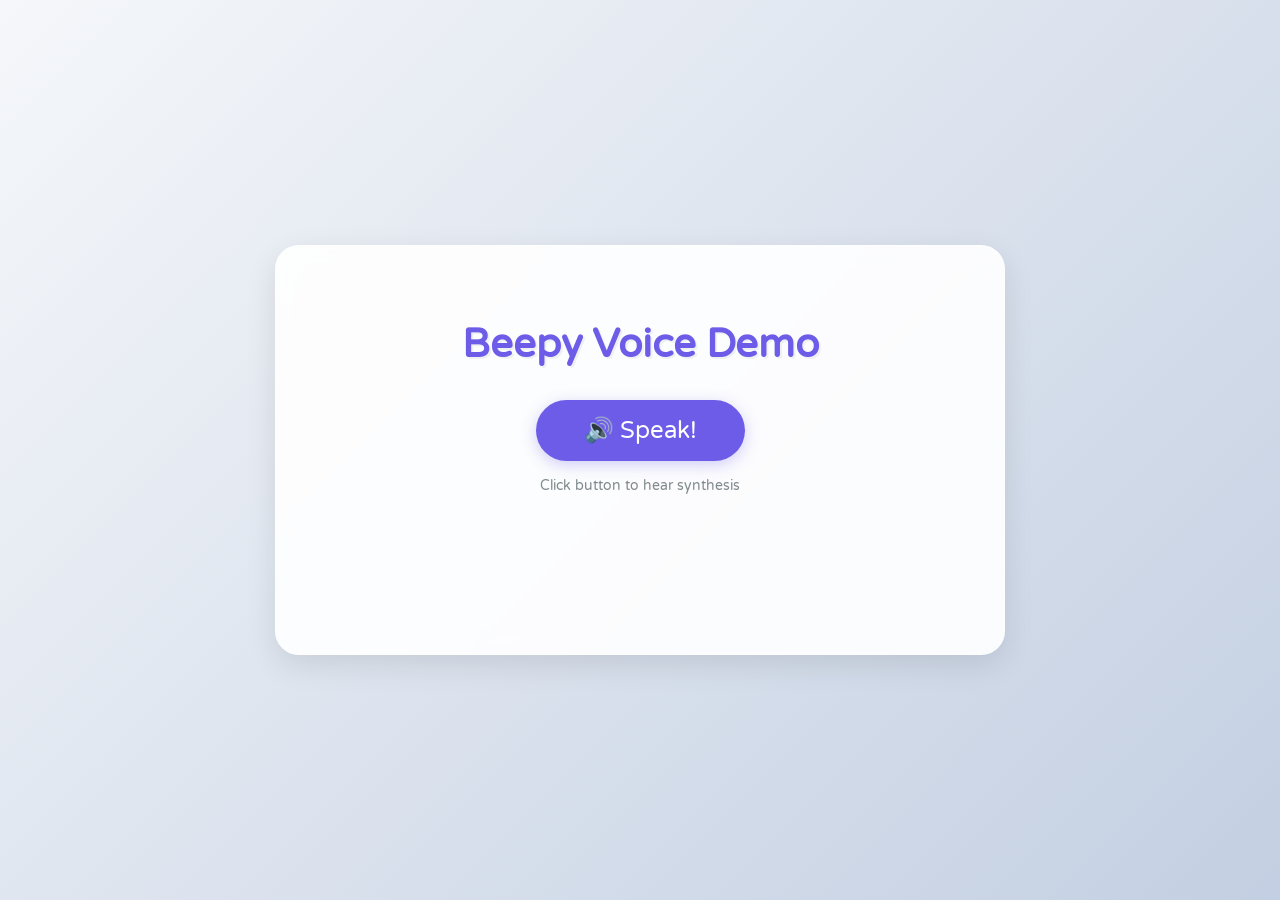
==== example.html @ 380f590a "update" ====
<!DOCTYPE html>
<html lang="en">

<head>
    <meta charset="UTF-8">
    <meta name="viewport" content="width=device-width, initial-scale=1.0">
    <title>Beepy Voice Demo</title>
    <link href="https://fonts.googleapis.com/css2?family=Varela+Round&display=swap" rel="stylesheet">
    <style>
        :root {
            --primary: #6c5ce7;
            --primary-hover: #5649c0;
            --bg-gradient: linear-gradient(135deg, #f5f7fa 0%, #c3cfe2 100%);
            --text-color: #2d3436;
            --card-bg: rgba(255, 255, 255, 0.9);
        }

        body {
            font-family: 'Varela Round', sans-serif;
            margin: 0;
            padding: 0;
            min-height: 100vh;
            display: flex;
            justify-content: center;
            align-items: center;
            background: var(--bg-gradient);
            color: var(--text-color);
        }

        .container {
            background: var(--card-bg);
            padding: 3rem 4rem;
            border-radius: 24px;
            box-shadow: 0 10px 30px rgba(0, 0, 0, 0.1);
            text-align: center;
            max-width: 600px;
            width: 90%;
            backdrop-filter: blur(10px);
            border: 1px solid rgba(255, 255, 255, 0.5);
            transition: transform 0.3s ease;
        }

        .container:hover {
            transform: translateY(-5px);
        }

        h1 {
            margin-bottom: 2rem;
            font-size: 2.5rem;
            color: var(--primary);
            text-shadow: 2px 2px 0px rgba(0, 0, 0, 0.05);
        }

        .btn-main {
            background-color: var(--primary);
            color: white;
            border: none;
            padding: 1rem 3rem;
            font-size: 1.5rem;
            font-family: inherit;
            border-radius: 50px;
            cursor: pointer;
            transition: all 0.2s cubic-bezier(0.4, 0, 0.2, 1);
            box-shadow: 0 4px 15px rgba(108, 92, 231, 0.3);
            display: inline-flex;
            align-items: center;
            gap: 10px;
        }

        .btn-main:hover {
            background-color: var(--primary-hover);
            transform: scale(1.05);
            box-shadow: 0 6px 20px rgba(108, 92, 231, 0.4);
        }

        .btn-main:active {
            transform: scale(0.98);
        }

        .btn-main:disabled {
            background-color: #b2bec3;
            cursor: not-allowed;
            transform: none;
            box-shadow: none;
        }

        #text-placeholder {
            margin-top: 3rem;
            min-height: 4rem;
            display: flex;
            justify-content: center;
            align-items: center;
        }

        #text-display {
            font-size: 2rem;
            line-height: 1.4;
            color: #2d3436;
            font-weight: 500;
        }

        .cursor {
            display: inline-block;
            width: 10px;
            height: 2.5rem;
            background-color: var(--primary);
            margin-left: 5px;
            animation: blink 1s infinite;
            vertical-align: middle;
            opacity: 0;
        }

        .cursor.typing {
            opacity: 1;
        }

        @keyframes blink {

            0%,
            100% {
                opacity: 1;
            }

            50% {
                opacity: 0;
            }
        }

        .settings-hint {
            margin-top: 1rem;
            font-size: 0.9rem;
            color: #636e72;
            opacity: 0.8;
        }
    </style>
</head>

<body>

    <div class="container">
        <h1>Beepy Voice Demo</h1>

        <button id="speak-btn" class="btn-main">
            <span>🔊 Speak!</span>
        </button>

        <p class="settings-hint">Click button to hear synthesis</p>

        <div id="text-placeholder">
            <span id="text-display"></span><span id="cursor" class="cursor"></span>
        </div>
    </div>

    <!-- Include the library -->
    <script src="beepy-voice-synth.js"></script>

    <script>
        window.onload = function () {
            // Initialize synthesizer
            const synth = BeepyVoiceSynth({
                mode: 'characters', // Cute animalese style
                pitch: 750,        // Slightly higher pitch
                speed: 0.12,       // Bit faster
                variance: 50
            });

            const btn = document.getElementById('speak-btn');
            const display = document.getElementById('text-display');
            const cursor = document.getElementById('cursor');

            const phrases = [
                "Hello! Welcome to the Beepy Voice Synthesizer.",
                "This API is super easy to use!",
                "Create your own cute robot voices.",
                "Build amazing games with this tool!",
                "Make sure to star the repo!"
            ];

            let isPlaying = false;

            btn.onclick = async function () {
                if (isPlaying) return;

                // Pick random phrase
                const text = phrases[Math.floor(Math.random() * phrases.length)];

                isPlaying = true;
                btn.disabled = true;
                display.textContent = '';
                cursor.classList.add('typing');

                // Get karaoke parts
                const parts = synth.karaoke(text);

                for (const part of parts) {
                    display.textContent += part.text();
                    // Just small visual emphasis
                    btn.style.transform = `scale(${1 + Math.random() * 0.05})`;
                    await part.speak();
                }

                // Reset
                btn.style.transform = '';
                cursor.classList.remove('typing');
                btn.disabled = false;
                isPlaying = false;
            };
        };
    </script>
</body>

</html>
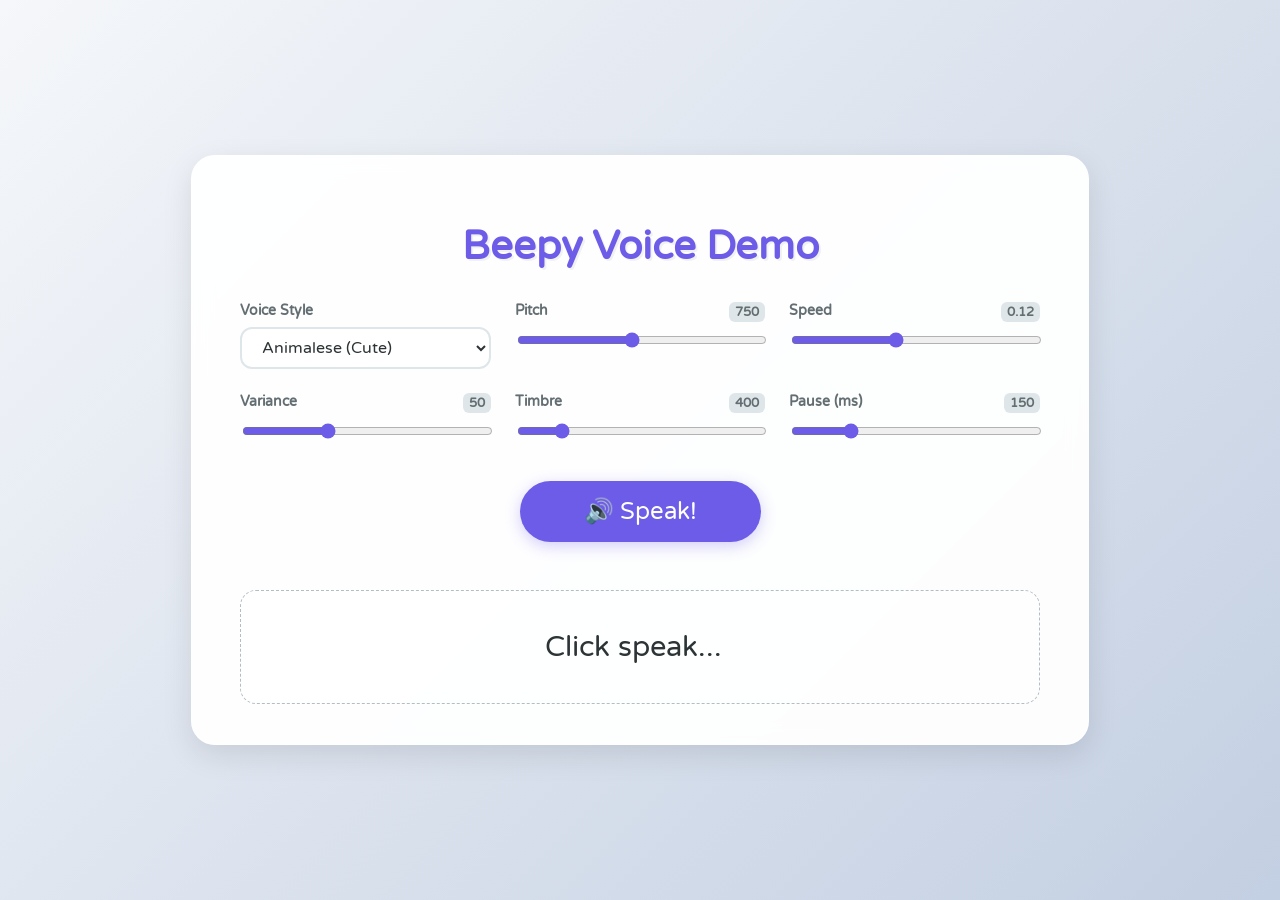
==== commit 12e8cb90: "update" ====
--- a/example.html
+++ b/example.html
@@ -12,29 +12,30 @@
             --primary-hover: #5649c0;
             --bg-gradient: linear-gradient(135deg, #f5f7fa 0%, #c3cfe2 100%);
             --text-color: #2d3436;
-            --card-bg: rgba(255, 255, 255, 0.9);
+            --card-bg: rgba(255, 255, 255, 0.95);
         }
 
         body {
             font-family: 'Varela Round', sans-serif;
             margin: 0;
-            padding: 0;
+            padding: 2rem;
             min-height: 100vh;
             display: flex;
             justify-content: center;
             align-items: center;
             background: var(--bg-gradient);
             color: var(--text-color);
+            box-sizing: border-box;
         }
 
         .container {
             background: var(--card-bg);
-            padding: 3rem 4rem;
+            padding: 2.5rem 3rem;
             border-radius: 24px;
             box-shadow: 0 10px 30px rgba(0, 0, 0, 0.1);
             text-align: center;
-            max-width: 600px;
-            width: 90%;
+            max-width: 800px;
+            width: 100%;
             backdrop-filter: blur(10px);
             border: 1px solid rgba(255, 255, 255, 0.5);
             transition: transform 0.3s ease;
@@ -51,11 +52,57 @@
             text-shadow: 2px 2px 0px rgba(0, 0, 0, 0.05);
         }
 
+        /* Controls Grid */
+        .controls-grid {
+            display: grid;
+            grid-template-columns: repeat(auto-fit, minmax(200px, 1fr));
+            gap: 1.5rem;
+            margin-bottom: 2.5rem;
+            text-align: left;
+        }
+
+        .control-group {
+            display: flex;
+            flex-direction: column;
+            gap: 0.5rem;
+        }
+
+        .control-group label {
+            font-weight: 600;
+            font-size: 0.9rem;
+            color: #636e72;
+            display: flex;
+            justify-content: space-between;
+        }
+
+        input[type="range"] {
+            width: 100%;
+            accent-color: var(--primary);
+            cursor: pointer;
+        }
+
+        select {
+            padding: 0.5rem 1rem;
+            border-radius: 12px;
+            border: 2px solid #dfe6e9;
+            font-family: inherit;
+            font-size: 1rem;
+            color: var(--text-color);
+            background: white;
+            cursor: pointer;
+            transition: border-color 0.2s;
+        }
+
+        select:focus {
+            border-color: var(--primary);
+            outline: none;
+        }
+
         .btn-main {
             background-color: var(--primary);
             color: white;
             border: none;
-            padding: 1rem 3rem;
+            padding: 1rem 4rem;
             font-size: 1.5rem;
             font-family: inherit;
             border-radius: 50px;
@@ -65,6 +112,7 @@
             display: inline-flex;
             align-items: center;
             gap: 10px;
+            margin-bottom: 1rem;
         }
 
         .btn-main:hover {
@@ -85,15 +133,19 @@
         }
 
         #text-placeholder {
-            margin-top: 3rem;
+            margin-top: 2rem;
             min-height: 4rem;
+            background: rgba(255, 255, 255, 0.5);
+            border-radius: 16px;
+            padding: 1.5rem;
             display: flex;
             justify-content: center;
             align-items: center;
+            border: 1px dashed #b2bec3;
         }
 
         #text-display {
-            font-size: 2rem;
+            font-size: 1.8rem;
             line-height: 1.4;
             color: #2d3436;
             font-weight: 500;
@@ -101,8 +153,8 @@
 
         .cursor {
             display: inline-block;
-            width: 10px;
-            height: 2.5rem;
+            width: 8px;
+            height: 2.2rem;
             background-color: var(--primary);
             margin-left: 5px;
             animation: blink 1s infinite;
@@ -126,11 +178,11 @@
             }
         }
 
-        .settings-hint {
-            margin-top: 1rem;
-            font-size: 0.9rem;
-            color: #636e72;
-            opacity: 0.8;
+        .value-badge {
+            background: #dfe6e9;
+            padding: 2px 6px;
+            border-radius: 6px;
+            font-size: 0.8rem;
         }
     </style>
 </head>
@@ -139,47 +191,123 @@
 
     <div class="container">
         <h1>Beepy Voice Demo</h1>
+
+        <div class="controls-grid">
+            <!-- Mode -->
+            <div class="control-group">
+                <label for="mode-select">Voice Style</label>
+                <select id="mode-select">
+                    <option value="characters" selected>Animalese (Cute)</option>
+                    <option value="syllables">Default (Syllables)</option>
+                    <option value="demon_sampled">Demon</option>
+                    <option value="robot">Robot</option>
+                    <option value="retro">Retro</option>
+                    <option value="alien">Alien</option>
+                    <option value="beast">Beast</option>
+                    <option value="chorus">Chorus</option>
+                    <option value="crystal">Crystal</option>
+                </select>
+            </div>
+
+            <!-- Pitch -->
+            <div class="control-group">
+                <label for="pitch-range">Pitch <span id="pitch-val" class="value-badge">750</span></label>
+                <input type="range" id="pitch-range" min="200" max="1400" value="750">
+            </div>
+
+            <!-- Speed -->
+            <div class="control-group">
+                <label for="speed-range">Speed <span id="speed-val" class="value-badge">0.12</span></label>
+                <input type="range" id="speed-range" min="0.05" max="0.22" step="0.01" value="0.12">
+            </div>
+
+            <!-- Variance -->
+            <div class="control-group">
+                <label for="variance-range">Variance <span id="variance-val" class="value-badge">50</span></label>
+                <input type="range" id="variance-range" min="0" max="150" value="50">
+            </div>
+
+            <!-- Timbre -->
+            <div class="control-group">
+                <label for="timbre-range">Timbre <span id="timbre-val" class="value-badge">400</span></label>
+                <input type="range" id="timbre-range" min="100" max="2000" value="400">
+            </div>
+
+            <!-- Pause -->
+            <div class="control-group">
+                <label for="pause-range">Pause (ms) <span id="pause-val" class="value-badge">150</span></label>
+                <input type="range" id="pause-range" min="50" max="500" value="150">
+            </div>
+        </div>
 
         <button id="speak-btn" class="btn-main">
             <span>🔊 Speak!</span>
         </button>
 
-        <p class="settings-hint">Click button to hear synthesis</p>
-
         <div id="text-placeholder">
-            <span id="text-display"></span><span id="cursor" class="cursor"></span>
+            <span id="text-display">Click speak...</span><span id="cursor" class="cursor"></span>
         </div>
     </div>
 
     <!-- Include the library -->
-    <script src="beepy-voice-synth.js"></script>
+    <script src="src/beepy-voice-synth.js"></script>
 
     <script>
         window.onload = function () {
-            // Initialize synthesizer
-            const synth = BeepyVoiceSynth({
-                mode: 'characters', // Cute animalese style
-                pitch: 750,        // Slightly higher pitch
-                speed: 0.12,       // Bit faster
-                variance: 50
-            });
-
+            // UI Elements
             const btn = document.getElementById('speak-btn');
             const display = document.getElementById('text-display');
             const cursor = document.getElementById('cursor');
+
+            // Inputs
+            const modeSelect = document.getElementById('mode-select');
+            const pitchRange = document.getElementById('pitch-range');
+            const speedRange = document.getElementById('speed-range');
+            const varianceRange = document.getElementById('variance-range');
+            const timbreRange = document.getElementById('timbre-range');
+            const pauseRange = document.getElementById('pause-range');
+
+            // Values
+            const pitchVal = document.getElementById('pitch-val');
+            const speedVal = document.getElementById('speed-val');
+            const varianceVal = document.getElementById('variance-val');
+            const timbreVal = document.getElementById('timbre-val');
+            const pauseVal = document.getElementById('pause-val');
+
+            // Live value updates
+            pitchRange.oninput = () => pitchVal.textContent = pitchRange.value;
+            speedRange.oninput = () => speedVal.textContent = speedRange.value;
+            varianceRange.oninput = () => varianceVal.textContent = varianceRange.value;
+            timbreRange.oninput = () => timbreVal.textContent = timbreRange.value;
+            pauseRange.oninput = () => pauseVal.textContent = pauseRange.value;
 
             const phrases = [
                 "Hello! Welcome to the Beepy Voice Synthesizer.",
                 "This API is super easy to use!",
                 "Create your own cute robot voices.",
                 "Build amazing games with this tool!",
-                "Make sure to star the repo!"
+                "Make sure to star the repo!",
+                "Look at all these sliders!",
+                "Try the Demon voice if you dare."
             ];
 
             let isPlaying = false;
 
             btn.onclick = async function () {
                 if (isPlaying) return;
+
+                // Initialize synthesizer with current values
+                // We create a new instance each time to pick up all config changes easily
+                // Optimally we'd just update config, but this is a demo.
+                const synth = BeepyVoiceSynth({
+                    mode: modeSelect.value,
+                    pitch: parseInt(pitchRange.value),
+                    speed: parseFloat(speedRange.value),
+                    variance: parseInt(varianceRange.value),
+                    timbre: parseInt(timbreRange.value),
+                    pause: parseInt(pauseRange.value),
+                    basePath: 'src/'
+                });
 
                 // Pick random phrase
                 const text = phrases[Math.floor(Math.random() * phrases.length)];
@@ -189,14 +317,19 @@
                 display.textContent = '';
                 cursor.classList.add('typing');
 
-                // Get karaoke parts
-                const parts = synth.karaoke(text);
-
-                for (const part of parts) {
-                    display.textContent += part.text();
-                    // Just small visual emphasis
-                    btn.style.transform = `scale(${1 + Math.random() * 0.05})`;
-                    await part.speak();
+                try {
+                    // Get karaoke parts
+                    const parts = synth.karaoke(text);
+
+                    for (const part of parts) {
+                        display.textContent += part.text();
+                        // Just small visual emphasis
+                        btn.style.transform = `scale(${1 + Math.random() * 0.05})`;
+                        await part.speak();
+                    }
+                } catch (e) {
+                    console.error(e);
+                    display.textContent = "Error: " + e.message;
                 }
 
                 // Reset
